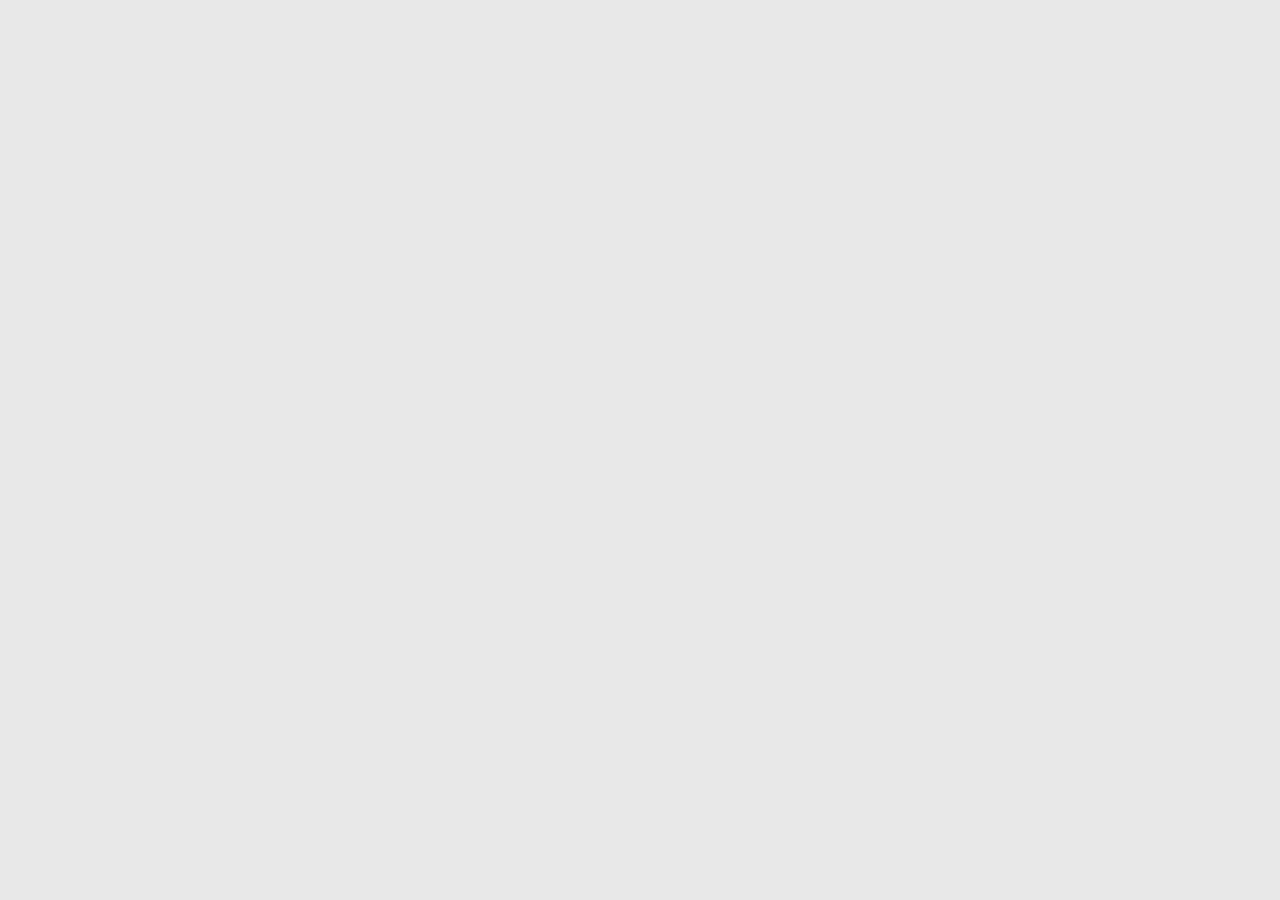
==== index.html @ f38d153e "rename" ====
<!doctype html>
<html>

	<head>
		<meta charset="utf-8"/>
		<title></title>
		<!--[if lt IE 9]>
			<script src="http://html5shim.googlecode.com/svn/trunk/html5.js"></script>
		<![endif]-->
		<link rel="stylesheet" media="all" href="css.css"/>
		<link rel="stylesheet" href="http://code.jquery.com/mobile/1.2.0/jquery.mobile-1.2.0.min.css" />
		<script src="http://code.jquery.com/jquery-1.8.2.min.js"></script>
		<script src="http://code.jquery.com/mobile/1.2.0/jquery.mobile-1.2.0.min.js"></script>
		<meta name="viewport" content="width=device-width, initial-scale=1"/>
		<!-- Adding "maximum-scale=1" fixes the Mobile Safari auto-zoom bug: http://filamentgroup.com/examples/iosScaleBug/ -->
	</head>
	
	<body lang="en">
		
	</body>
	
</html>
---- css.css ----
/*	Less Framework 4
	http://lessframework.com
	by Joni Korpi
	License: http://opensource.org/licenses/mit-license.php	*/


/*	Resets
	------	*/

html, body, div, span, object, iframe, h1, h2, h3, h4, h5, h6, 
p, blockquote, pre, a, abbr, address, cite, code, del, dfn, em, 
img, ins, kbd, q, samp, small, strong, sub, sup, var, b, i, hr, 
dl, dt, dd, ol, ul, li, fieldset, form, label, legend, 
table, caption, tbody, tfoot, thead, tr, th, td,
article, aside, canvas, details, figure, figcaption, hgroup, 
menu, footer, header, nav, section, summary, time, mark, audio, video {
	margin: 0;
	padding: 0;
	border: 0;
}

article, aside, canvas, figure, figure img, figcaption, hgroup,
footer, header, nav, section, audio, video {
	display: block;
}

a img {border: 0;}



/*	Typography presets
	------------------	*/

.gigantic {
	font-size: 110px;
	line-height: 120px;
	letter-spacing: -2px;
}

.huge, h1 {
	font-size: 68px;
	line-height: 72px;
	letter-spacing: -1px;
}

.large, h2 {
	font-size: 42px;
	line-height: 48px;
}

.bigger, h3 {
	font-size: 26px;
	line-height: 36px;
}

.big, h4 {
	font-size: 22px;
	line-height: 30px;
}

body {
	font: 16px/24px Georgia, serif;
}

.small, small {
	font-size: 13px;
	line-height: 18px;
}

/* Selection colours (easy to forget) */

::selection 	 	{background: rgb(255,255,158);}
::-moz-selection 	{background: rgb(255,255,158);}
img::selection 		{background: transparent;}
img::-moz-selection	{background: transparent;}
body {-webkit-tap-highlight-color: rgb(255,255,158);}



/*		Default Layout: 992px. 
		Gutters: 24px.
		Outer margins: 48px.
		Leftover space for scrollbars @1024px: 32px.
-------------------------------------------------------------------------------
cols    1     2      3      4      5      6      7      8      9      10
px      68    160    252    344    436    528    620    712    804    896    */

body {
	width: 896px;
	padding: 72px 48px 84px;
	background: rgb(232,232,232);
	color: rgb(60,60,60);
	-webkit-text-size-adjust: 100%; /* Stops Mobile Safari from auto-adjusting font-sizes */
}



/*		Tablet Layout: 768px.
		Gutters: 24px.
		Outer margins: 28px.
		Inherits styles from: Default Layout.
-----------------------------------------------------------------
cols    1     2      3      4      5      6      7      8
px      68    160    252    344    436    528    620    712    */

@media only screen and (min-width: 768px) and (max-width: 991px) {
	
	body {
		width: 712px;
		padding: 48px 28px 60px;
	}
}



/*		Mobile Layout: 320px.
		Gutters: 24px.
		Outer margins: 34px.
		Inherits styles from: Default Layout.
---------------------------------------------
cols    1     2      3
px      68    160    252    */

@media only screen and (max-width: 767px) {
	
	body {
		width: 252px;
		padding: 48px 34px 60px;
	}
	
}



/*		Wide Mobile Layout: 480px.
		Gutters: 24px.
		Outer margins: 22px.
		Inherits styles from: Default Layout, Mobile Layout.
------------------------------------------------------------
cols    1     2      3      4      5
px      68    160    252    344    436    */

@media only screen and (min-width: 480px) and (max-width: 767px) {
	
	body {
		width: 436px;
		padding: 36px 22px 48px;
	}
	
}
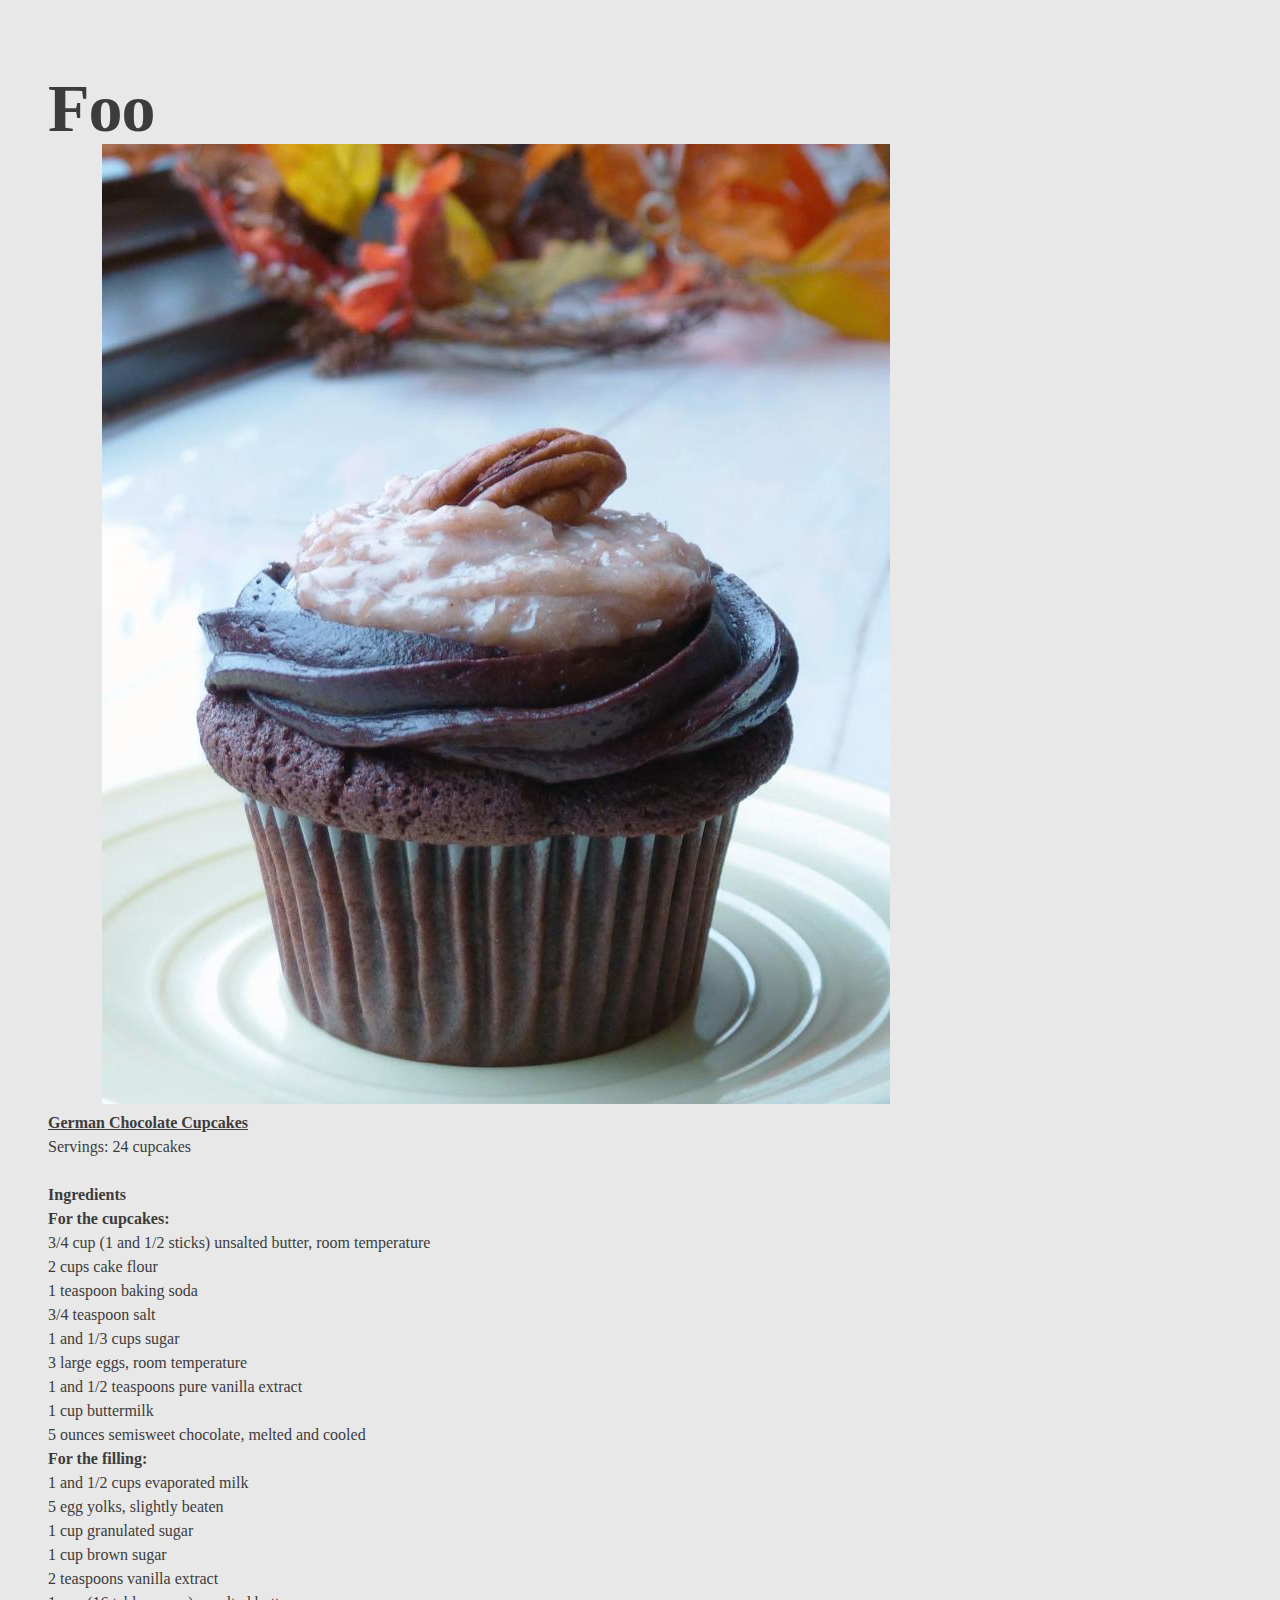
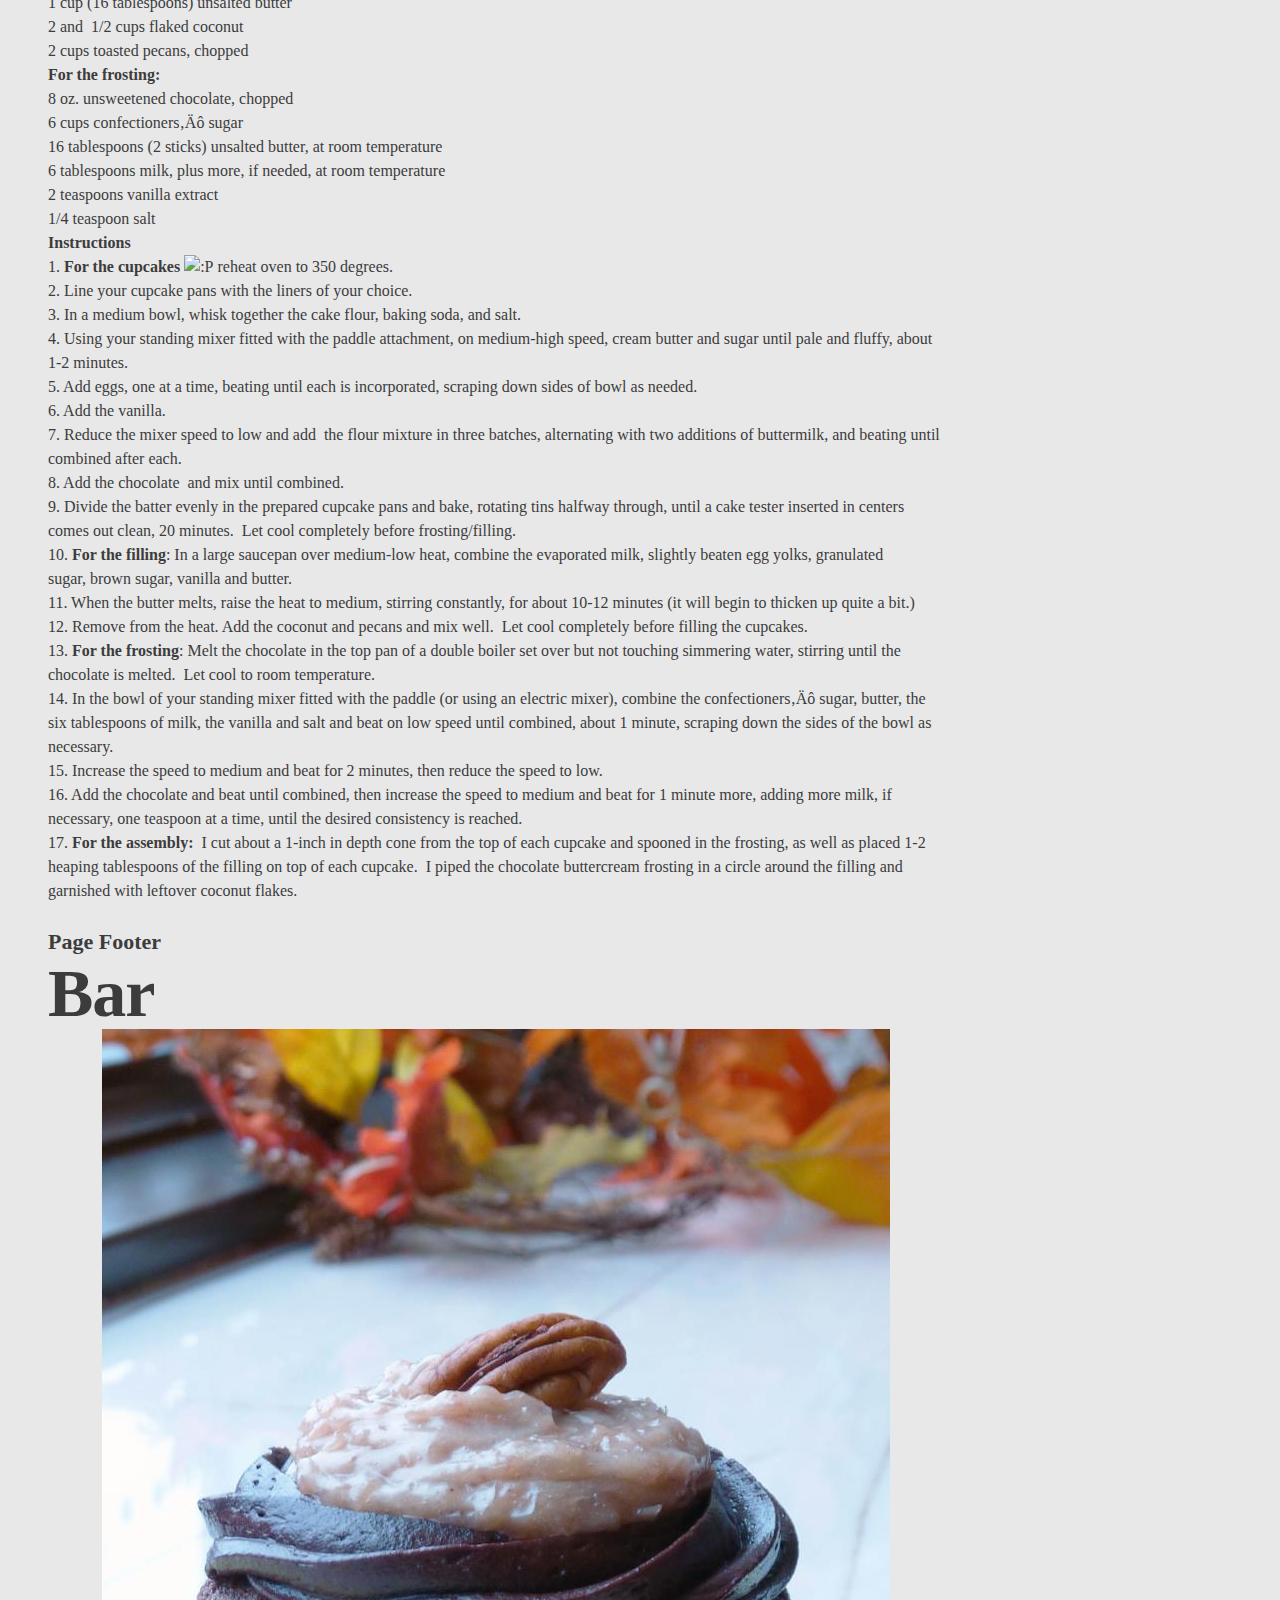
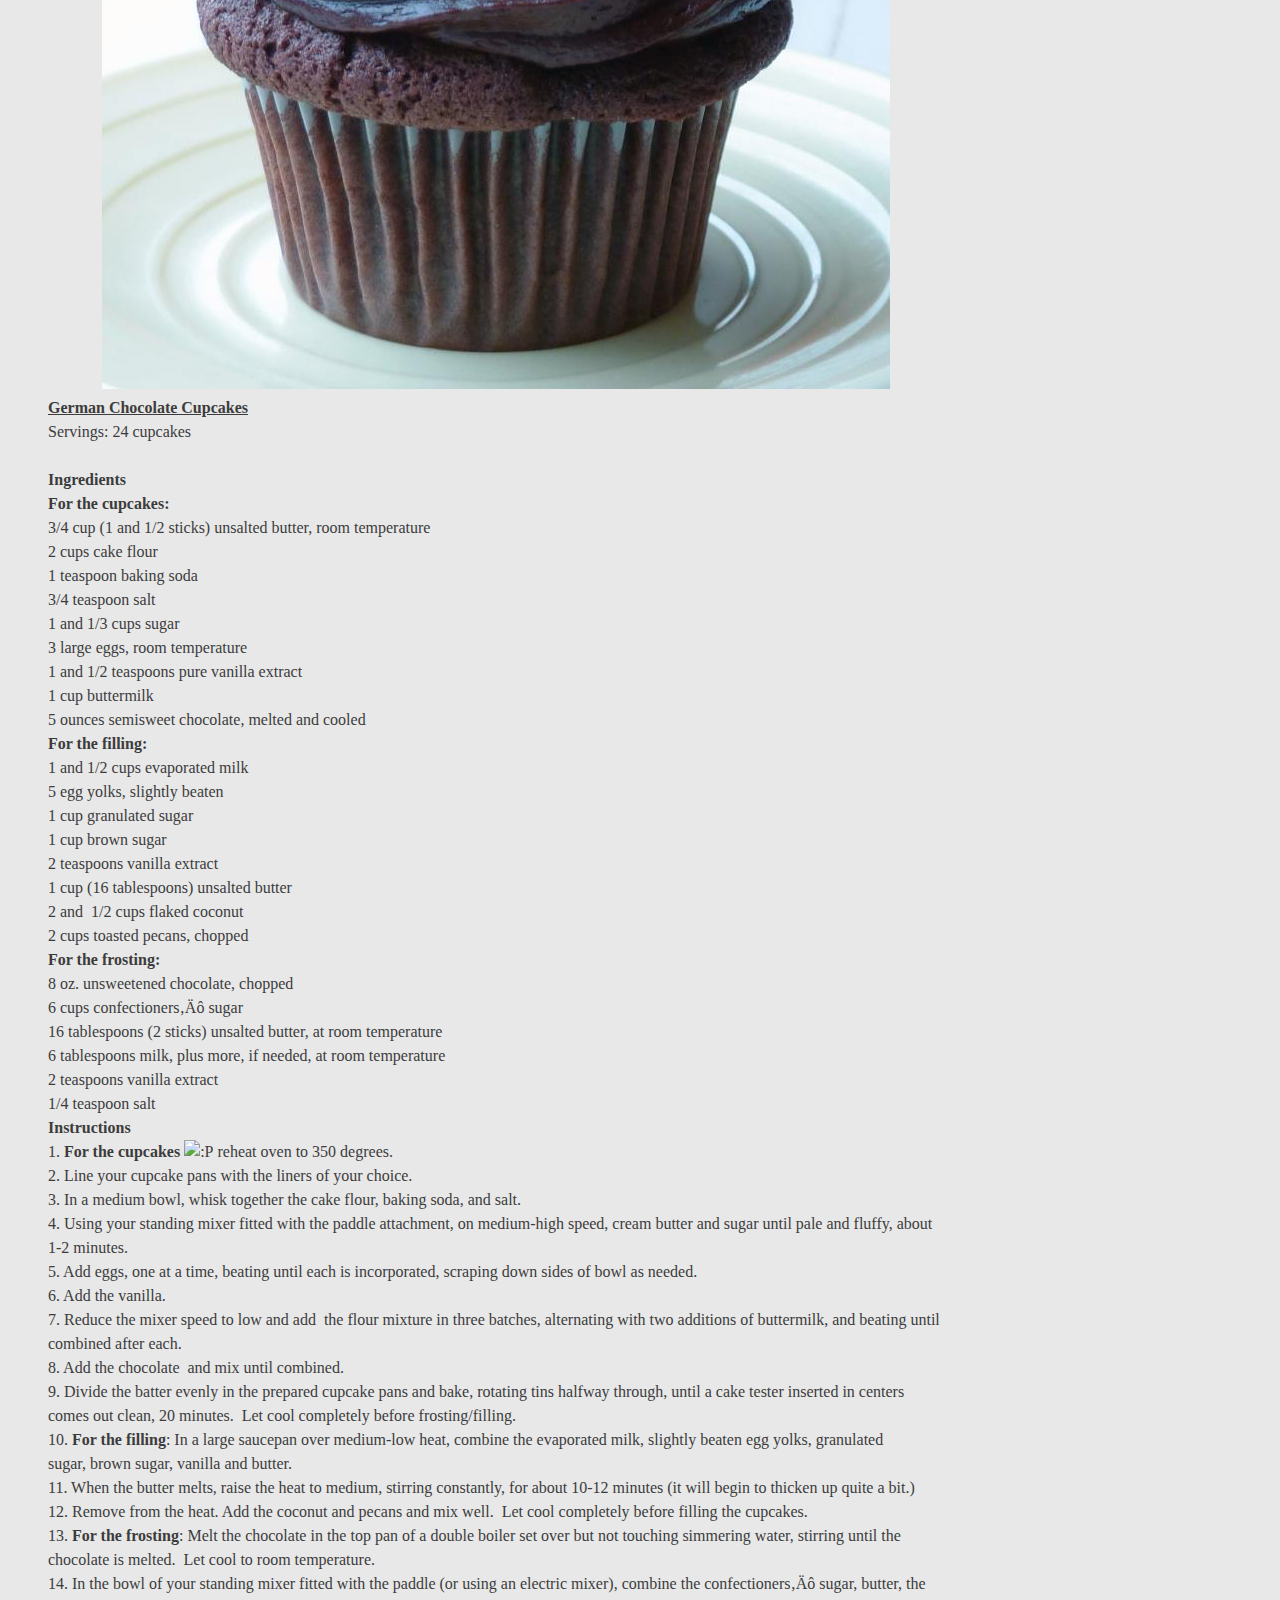
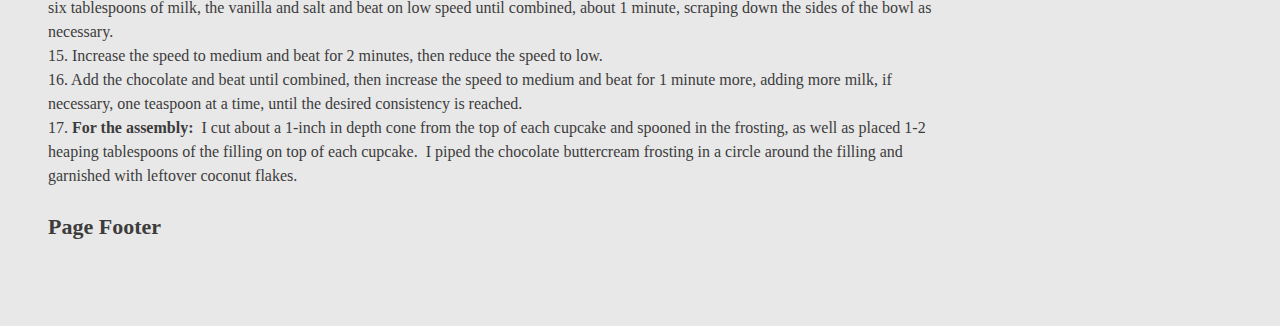
==== commit db9a845a: "test" ====
--- a/index.html
+++ b/index.html
@@ -4,6 +4,7 @@
 	<head>
 		<meta charset="utf-8"/>
 		<title></title>
+		<meta name="viewport" content="width=device-width, initial-scale=1"> 
 		<!--[if lt IE 9]>
 			<script src="http://html5shim.googlecode.com/svn/trunk/html5.js"></script>
 		<![endif]-->
@@ -16,7 +17,137 @@
 	</head>
 	
 	<body lang="en">
-		
+		<!-- Start of first page -->
+<div data-role="page" id="foo" data-theme="b">
+
+	<div data-role="header">
+		<h1>Foo</h1>
+	</div><!-- /header -->
+
+	<div data-role="content">	
+		<p style="text-align: center;"><img src="german.jpg"></p>
+		<p><span style="text-decoration: underline;"><strong>German Chocolate Cupcakes</strong></span></p>
+<p>Servings: 24 cupcakes</p>
+<p>&nbsp;</p>
+<p><strong>Ingredients</strong></p>
+<p><strong>For the cupcakes:</strong></p>
+<p>3/4 cup (1 and 1/2 sticks) unsalted butter, room temperature</p>
+<p>2 cups cake flour</p>
+<p>1 teaspoon baking soda</p>
+<p>3/4 teaspoon salt</p>
+<p>1 and 1/3 cups sugar</p>
+<p>3 large eggs, room temperature</p>
+<p>1 and 1/2 teaspoons pure vanilla extract</p>
+<p>1 cup buttermilk</p>
+<p>5 ounces semisweet chocolate, melted and cooled</p>
+<p><strong>For the filling:</strong></p>
+<p>1 and 1/2 cups&nbsp;evaporated milk</p>
+<p>5 egg yolks, slightly beaten</p>
+<p>1 cup&nbsp;granulated sugar</p>
+<p>1 cup brown sugar</p>
+<p>2 teaspoons&nbsp;vanilla extract</p>
+<p>1 cup (16 tablespoons) unsalted butter</p>
+<p>2 and &nbsp;1/2 cups flaked&nbsp;coconut</p>
+<p>2 cups toasted pecans, chopped</p>
+<p><strong>For the frosting:</strong></p>
+<p>8 oz. unsweetened chocolate, chopped</p>
+<p>6 cups confectioners‚Äô sugar</p>
+<p>16 tablespoons (2 sticks) unsalted butter, at room temperature</p>
+<p>6 tablespoons milk, plus more, if needed, at room temperature</p>
+<p>2 teaspoons vanilla extract</p>
+<p>1/4 teaspoon salt</p>
+<p><strong>Instructions</strong></p>
+<p>1. <strong>For the cupcakes</strong> <img src="http://www.thecurvycarrot.com/wp-includes/images/smilies/icon_razz.gif" alt=":P" class="wp-smiley"> reheat oven to 350 degrees.</p>
+<p>2. Line your cupcake pans with the liners of your choice.</p>
+<p>3. In a medium bowl, whisk together the cake flour, baking soda, and salt.</p>
+<p>4. Using your standing mixer fitted with the paddle attachment, on medium-high speed, cream butter and sugar until pale and fluffy, about 1-2 minutes.</p>
+<p>5. Add eggs, one at a time, beating until each is incorporated, scraping down sides of bowl as needed.</p>
+<p>6. Add the vanilla.</p>
+<p>7. Reduce the mixer speed to low and add &nbsp;the flour mixture in three batches, alternating with two additions of buttermilk, and beating until combined after each.</p>
+<p>8. Add the chocolate &nbsp;and mix until combined.</p>
+<p>9. Divide the batter evenly in the prepared cupcake pans and bake, rotating tins halfway through, until a cake tester inserted in centers comes out clean, 20 minutes. &nbsp;Let cool completely before frosting/filling.</p>
+<p>10. <strong>For the filling</strong>: In a large saucepan over medium-low heat, combine the evaporated milk, slightly beaten egg yolks, granulated sugar,&nbsp;brown sugar, vanilla and butter.</p>
+<p>11. When the butter melts, raise the heat to medium, stirring constantly, for about 10-12 minutes (it will begin to thicken up quite a bit.)</p>
+<p>12. Remove from the heat. Add the coconut and pecans&nbsp;and mix well. &nbsp;Let cool completely before filling the cupcakes.</p>
+<p>13.<strong> For the frosting</strong>: Melt the chocolate in the top pan of a double boiler set over but not touching simmering water, stirring until the chocolate is melted. &nbsp;Let cool to room temperature.</p>
+<p>14. In the bowl of your standing mixer fitted with the paddle (or using an electric mixer), combine the confectioners‚Äô sugar, butter, the six tablespoons of milk, the vanilla and salt and beat on low speed until combined, about 1 minute, scraping down the sides of the bowl as necessary.</p>
+<p>15. Increase the speed to medium and beat for 2 minutes, then reduce the speed to low.</p>
+<p>16. Add the chocolate and beat until combined, then increase the speed to medium and beat for 1 minute more, adding more milk, if necessary, one teaspoon at a time, until the desired consistency is reached.</p>
+<p>17.<strong> For the assembly:</strong> &nbsp;I cut about a 1-inch in depth cone from the top of each cupcake and spooned in the frosting, as well as placed 1-2 heaping tablespoons of the filling on top of each cupcake. &nbsp;I piped the chocolate buttercream frosting in a circle around the filling and garnished with leftover coconut flakes.</p>
+<p>&nbsp;</p>	
+	</div><!-- /content -->
+
+	<div data-role="footer">
+		<h4>Page Footer</h4>
+	</div><!-- /footer -->
+</div><!-- /page -->
+
+
+<!-- Start of second page -->
+<div data-role="page" id="bar">
+
+	<div data-role="header">
+		<h1>Bar</h1>
+	</div><!-- /header -->
+
+	<div data-role="content">	
+		<p style="text-align: center;"><img src="german.jpg"></p>
+		<p><span style="text-decoration: underline;"><strong>German Chocolate Cupcakes</strong></span></p>
+<p>Servings: 24 cupcakes</p>
+<p>&nbsp;</p>
+<p><strong>Ingredients</strong></p>
+<p><strong>For the cupcakes:</strong></p>
+<p>3/4 cup (1 and 1/2 sticks) unsalted butter, room temperature</p>
+<p>2 cups cake flour</p>
+<p>1 teaspoon baking soda</p>
+<p>3/4 teaspoon salt</p>
+<p>1 and 1/3 cups sugar</p>
+<p>3 large eggs, room temperature</p>
+<p>1 and 1/2 teaspoons pure vanilla extract</p>
+<p>1 cup buttermilk</p>
+<p>5 ounces semisweet chocolate, melted and cooled</p>
+<p><strong>For the filling:</strong></p>
+<p>1 and 1/2 cups&nbsp;evaporated milk</p>
+<p>5 egg yolks, slightly beaten</p>
+<p>1 cup&nbsp;granulated sugar</p>
+<p>1 cup brown sugar</p>
+<p>2 teaspoons&nbsp;vanilla extract</p>
+<p>1 cup (16 tablespoons) unsalted butter</p>
+<p>2 and &nbsp;1/2 cups flaked&nbsp;coconut</p>
+<p>2 cups toasted pecans, chopped</p>
+<p><strong>For the frosting:</strong></p>
+<p>8 oz. unsweetened chocolate, chopped</p>
+<p>6 cups confectioners‚Äô sugar</p>
+<p>16 tablespoons (2 sticks) unsalted butter, at room temperature</p>
+<p>6 tablespoons milk, plus more, if needed, at room temperature</p>
+<p>2 teaspoons vanilla extract</p>
+<p>1/4 teaspoon salt</p>
+<p><strong>Instructions</strong></p>
+<p>1. <strong>For the cupcakes</strong> <img src="http://www.thecurvycarrot.com/wp-includes/images/smilies/icon_razz.gif" alt=":P" class="wp-smiley"> reheat oven to 350 degrees.</p>
+<p>2. Line your cupcake pans with the liners of your choice.</p>
+<p>3. In a medium bowl, whisk together the cake flour, baking soda, and salt.</p>
+<p>4. Using your standing mixer fitted with the paddle attachment, on medium-high speed, cream butter and sugar until pale and fluffy, about 1-2 minutes.</p>
+<p>5. Add eggs, one at a time, beating until each is incorporated, scraping down sides of bowl as needed.</p>
+<p>6. Add the vanilla.</p>
+<p>7. Reduce the mixer speed to low and add &nbsp;the flour mixture in three batches, alternating with two additions of buttermilk, and beating until combined after each.</p>
+<p>8. Add the chocolate &nbsp;and mix until combined.</p>
+<p>9. Divide the batter evenly in the prepared cupcake pans and bake, rotating tins halfway through, until a cake tester inserted in centers comes out clean, 20 minutes. &nbsp;Let cool completely before frosting/filling.</p>
+<p>10. <strong>For the filling</strong>: In a large saucepan over medium-low heat, combine the evaporated milk, slightly beaten egg yolks, granulated sugar,&nbsp;brown sugar, vanilla and butter.</p>
+<p>11. When the butter melts, raise the heat to medium, stirring constantly, for about 10-12 minutes (it will begin to thicken up quite a bit.)</p>
+<p>12. Remove from the heat. Add the coconut and pecans&nbsp;and mix well. &nbsp;Let cool completely before filling the cupcakes.</p>
+<p>13.<strong> For the frosting</strong>: Melt the chocolate in the top pan of a double boiler set over but not touching simmering water, stirring until the chocolate is melted. &nbsp;Let cool to room temperature.</p>
+<p>14. In the bowl of your standing mixer fitted with the paddle (or using an electric mixer), combine the confectioners‚Äô sugar, butter, the six tablespoons of milk, the vanilla and salt and beat on low speed until combined, about 1 minute, scraping down the sides of the bowl as necessary.</p>
+<p>15. Increase the speed to medium and beat for 2 minutes, then reduce the speed to low.</p>
+<p>16. Add the chocolate and beat until combined, then increase the speed to medium and beat for 1 minute more, adding more milk, if necessary, one teaspoon at a time, until the desired consistency is reached.</p>
+<p>17.<strong> For the assembly:</strong> &nbsp;I cut about a 1-inch in depth cone from the top of each cupcake and spooned in the frosting, as well as placed 1-2 heaping tablespoons of the filling on top of each cupcake. &nbsp;I piped the chocolate buttercream frosting in a circle around the filling and garnished with leftover coconut flakes.</p>
+<p>&nbsp;</p>	</div><!-- /content -->
+
+	<div data-role="footer">
+		<h4>Page Footer</h4>
+	</div><!-- /footer -->
+</div><!-- /page -->
+</body>
+
 	</body>
 	
 </html>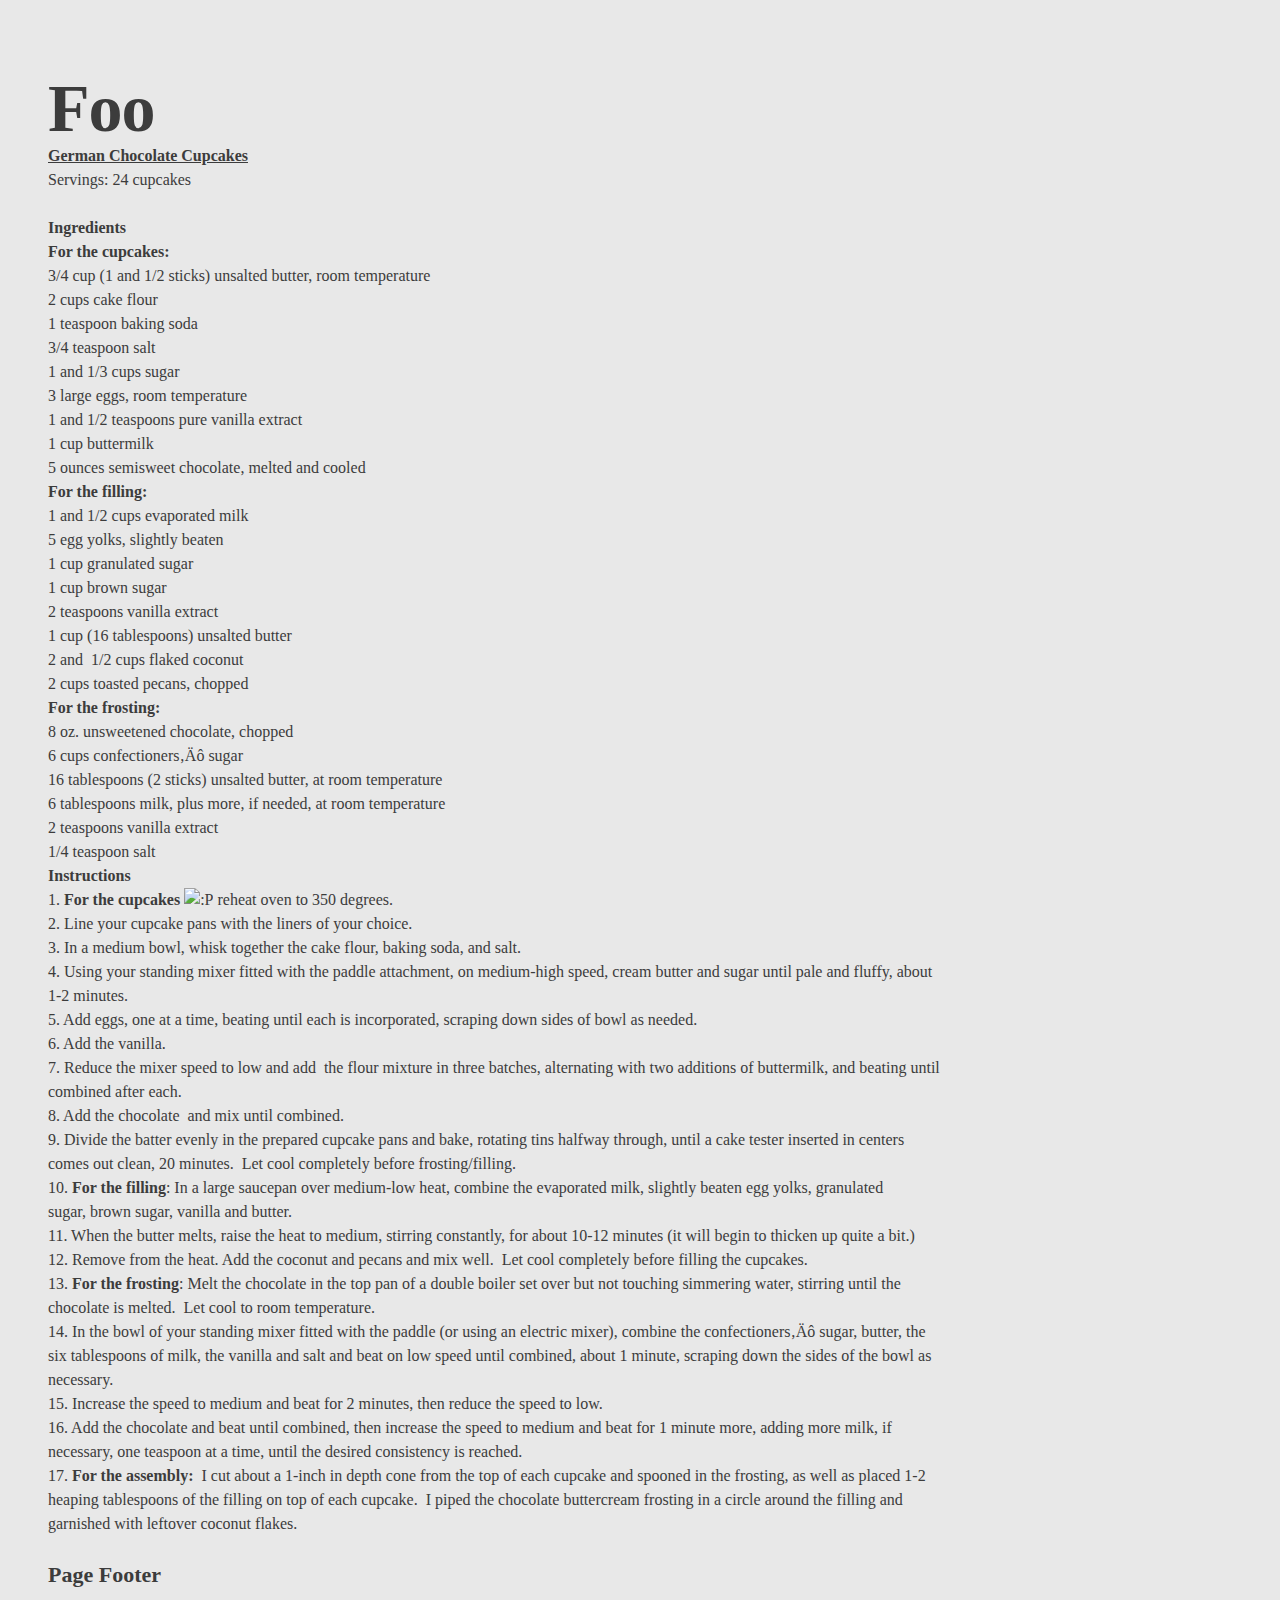
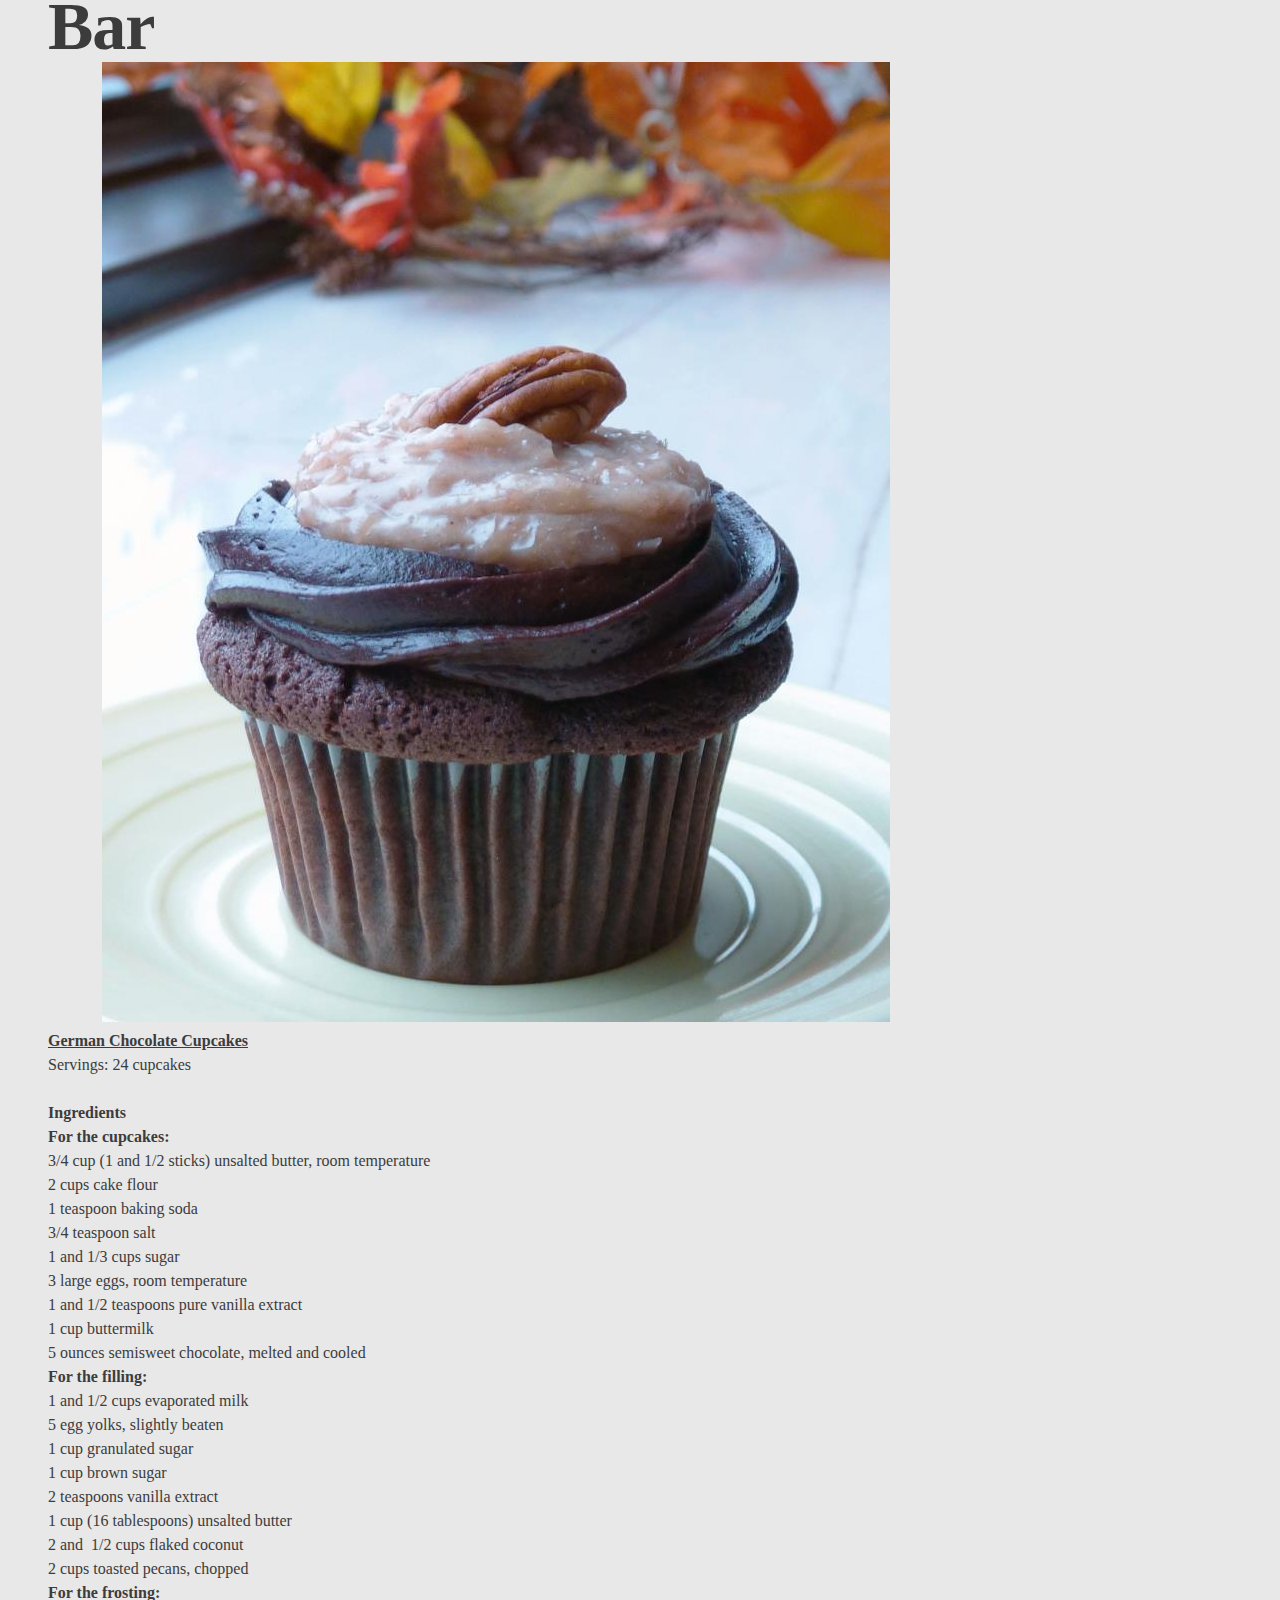
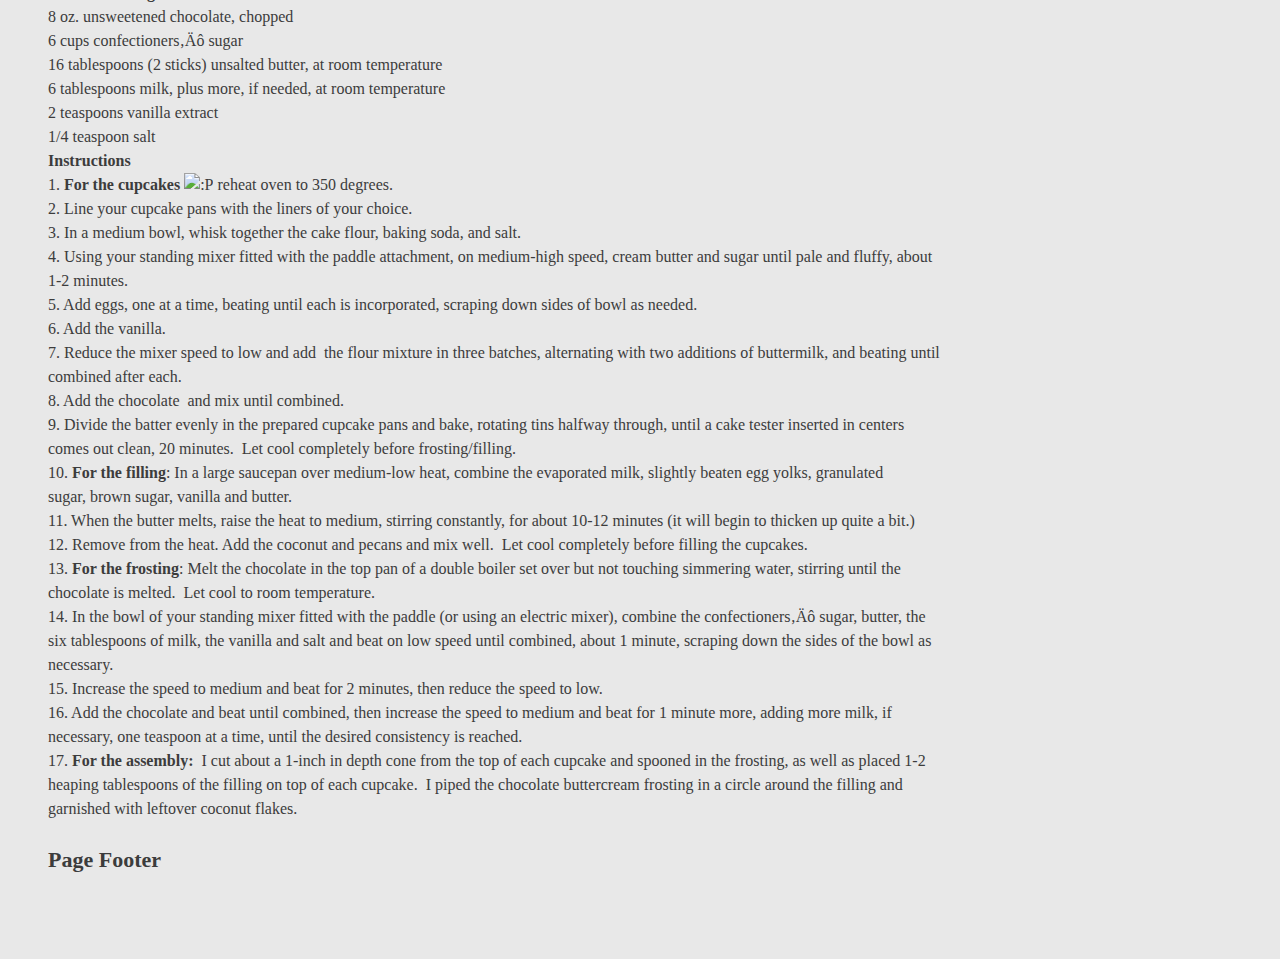
==== commit a21bca30: "test" ====
--- a/index.html
+++ b/index.html
@@ -25,7 +25,7 @@
 	</div><!-- /header -->
 
 	<div data-role="content">	
-		<p style="text-align: center;"><img src="german.jpg"></p>
+		
 		<p><span style="text-decoration: underline;"><strong>German Chocolate Cupcakes</strong></span></p>
 <p>Servings: 24 cupcakes</p>
 <p>&nbsp;</p>
